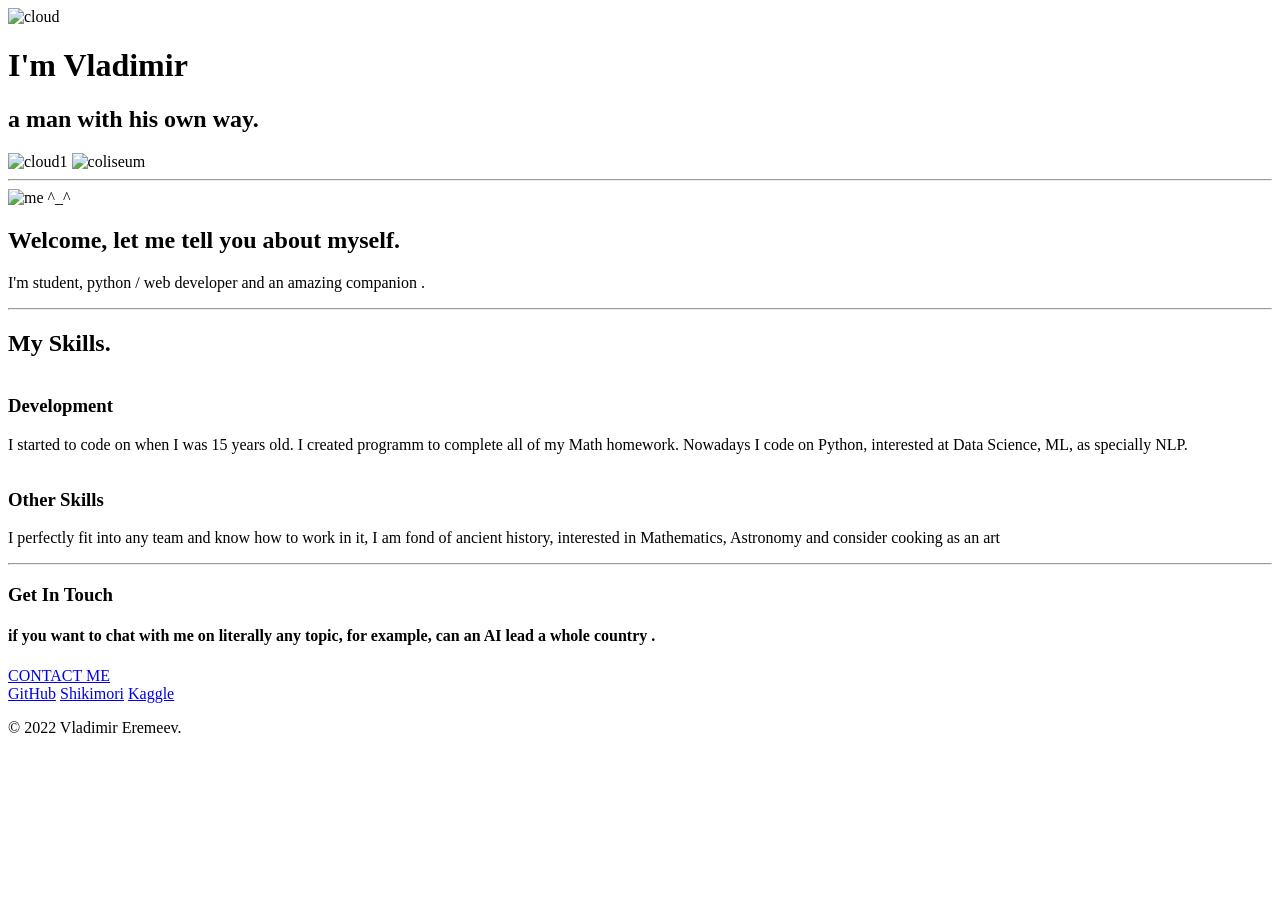
==== index.html @ 24bff434 "Rename my_page.html to index.html" ====
<html lang="en" dir="ltr">

  <head>
    <meta charset="utf-8">
    <title>Welcome ^_^</title>
    <link rel="stylesheet" href="C:\Users\AsusVLG\Atom_project\Site1\css\styles.css">
    <link rel="icon" href="C:\Users\AsusVLG\Atom_project\Site1\pictures\icon.ico">
    <link rel="preconnect" href="https://fonts.googleapis.com">
    <link rel="preconnect" href="https://fonts.gstatic.com" crossorigin>
    <link href="https://fonts.googleapis.com/css2?family=Amatic+SC&family=Bellefair&family=Jua&family=Syncopate&display=swap" rel="stylesheet">
  </head>


  <body>
    <div class="top-container">
      <img class="top-cloud" src="C:\Users\AsusVLG\Atom_project\Site1\pictures\cloud.png" alt="cloud">
      <h1>I'm Vladimir</h1>
      <h2>a man with his own way.</h2>


      <img class="bot-cloud" src="C:\Users\AsusVLG\Atom_project\Site1\pictures\cloud.png" alt="cloud1">
      <img class="coliseum" src="C:\Users\AsusVLG\Atom_project\Site1\pictures\coliseum1.png" alt="coliseum">

    </div>
    <hr>
    <div class="middle-container">
      <div class="profile">
        <img src="C:\Users\AsusVLG\Atom_project\Site1\pictures\me1.png" alt="me ^_^">
        <h2>Welcome, let me tell you about myself.</h2>
        <p>I'm student, python / web developer and an amazing companion .</p>
  </div>

  <hr>

  <div class="skills">

    <h2>My Skills.</h2>

    <div class="skill-row">
      <img class="coding_img" src="C:\Users\AsusVLG\Atom_project\Site1\pictures\coding.png" alt="">
      <h3>Development</h3>
      <p>I started to code on  when I was 15 years old. I created programm to complete all of my Math homework.
       Nowadays I code on Python, interested at Data Science, ML, as specially NLP.</p>
    </div>

    <div class="skill-row">
      <img class="laurel_img" src="C:\Users\AsusVLG\Atom_project\Site1\pictures\laurel.png" alt="">
      <h3>Other Skills</h3>
      <p>I perfectly fit into any team and know how to work in it, I am fond of ancient history, interested in Mathematics, Astronomy
         and consider cooking as an art</p>
    </div>
  </div>

  <hr style="">

    <div class="contact-me">
      <h3>Get In Touch</h3>
      <h4 class="ending">if you want to chat with me on literally any topic, for example, can an AI lead a whole country .</h4>
      <a class="btn" href="mailto:vladimir-eremeev1@mail.ru">CONTACT ME</a>
    </div>
  </div>


  <div class="bottom-container">
    <a class="footer-link" href="https://github.com/kanekipudge/">GitHub</a>
    <a class="footer-link" href="https://shikimori.one/kanekipudge/">Shikimori</a>
    <a class="footer-link" href="https://www.kaggle.com/vladimireremeev">Kaggle</a>
    <p class="copyright"> © 2022 Vladimir Eremeev.</p>
  </div>









  </body>

</html>
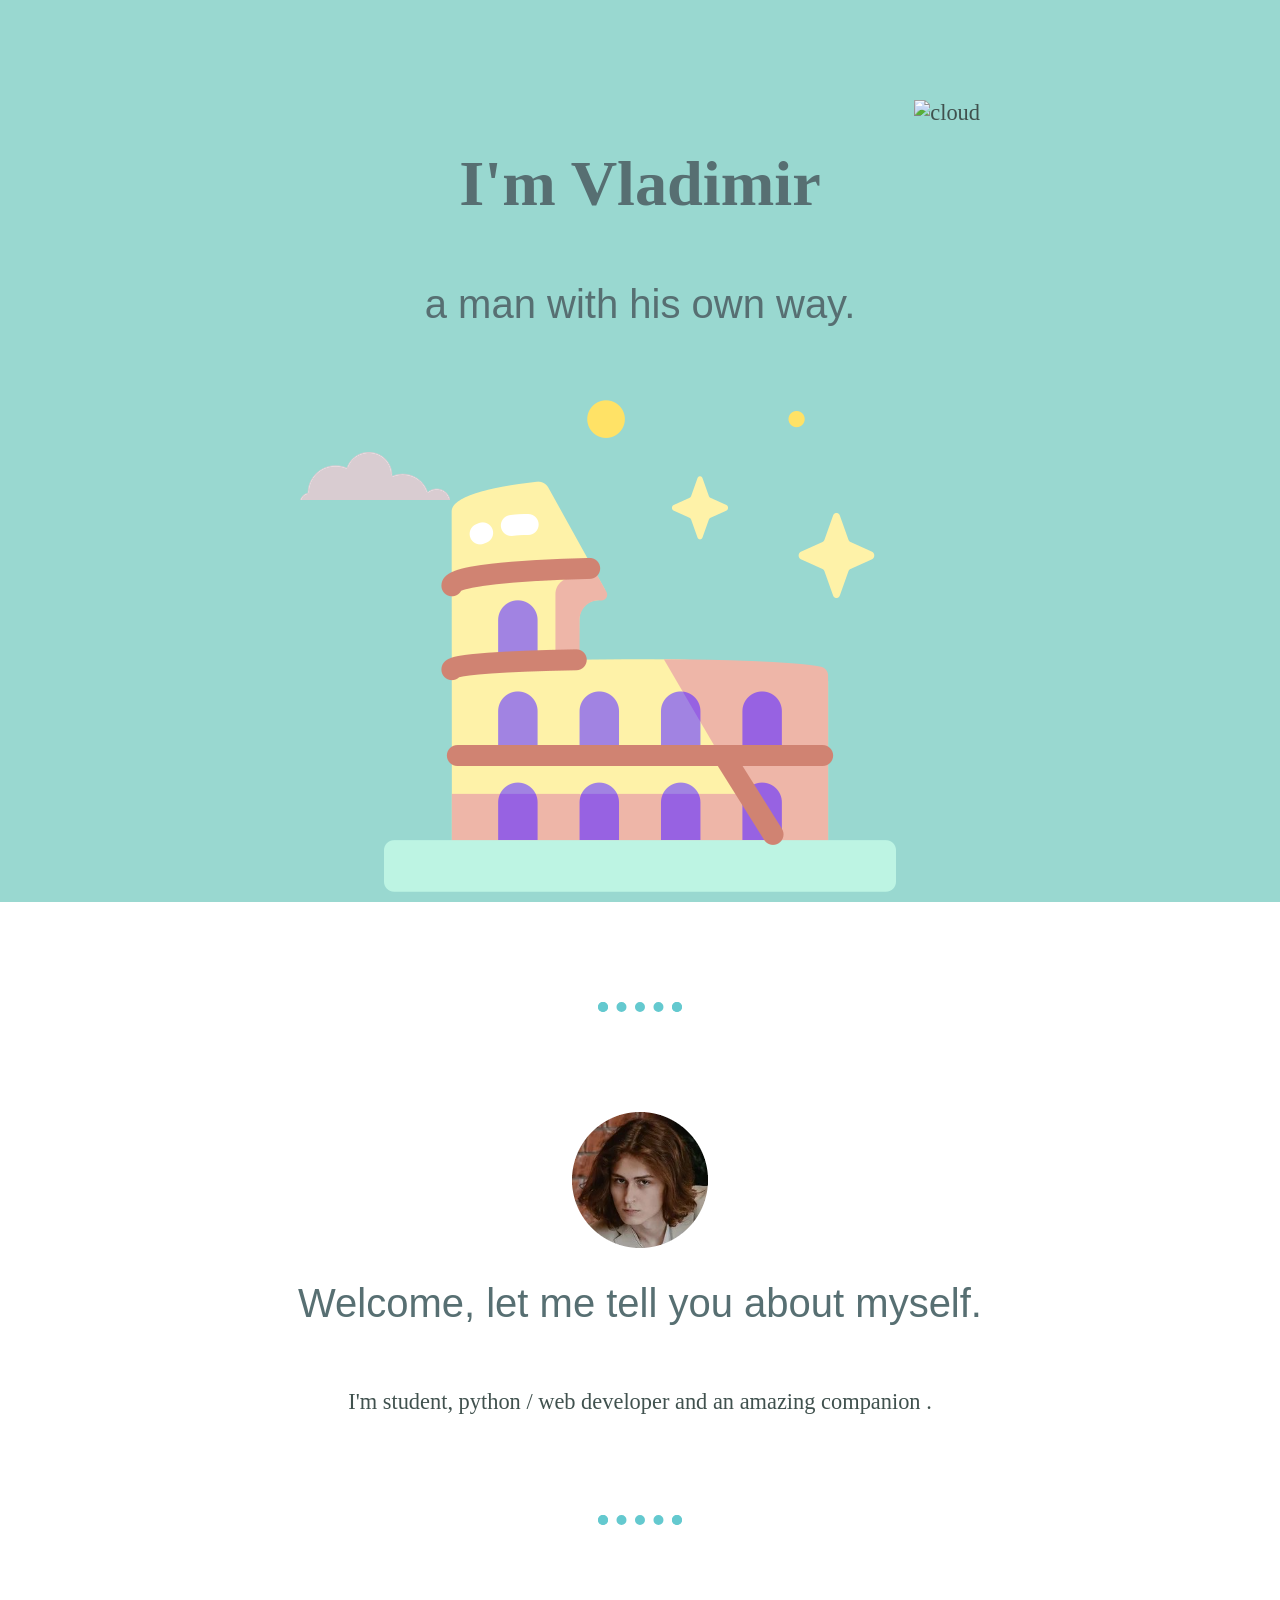
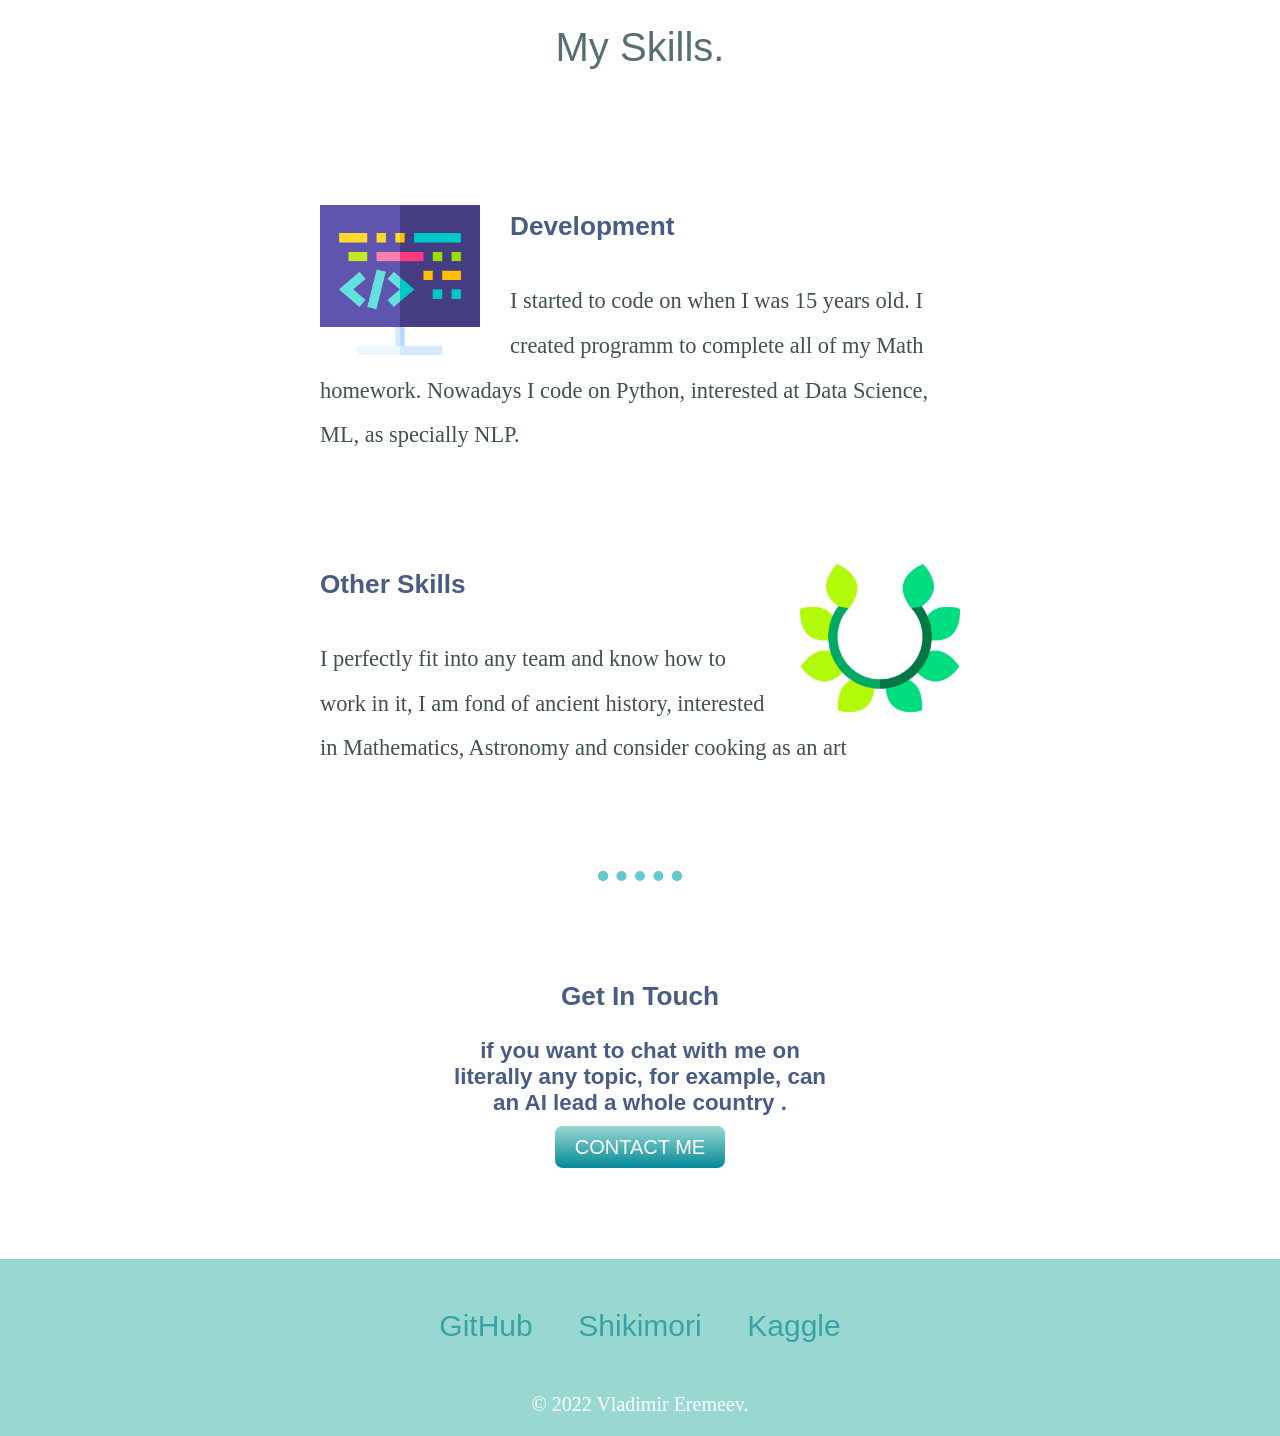
==== commit 30ee9330: "Update index.html" ====
--- a/index.html
+++ b/index.html
@@ -4,8 +4,8 @@
   <head>
     <meta charset="utf-8">
     <title>Welcome ^_^</title>
-    <link rel="stylesheet" href="C:\Users\AsusVLG\Atom_project\Site1\css\styles.css">
-    <link rel="icon" href="C:\Users\AsusVLG\Atom_project\Site1\pictures\icon.ico">
+    <link rel="stylesheet" href="css\styles.css">
+    <link rel="icon" href="pictures\icon.ico">
     <link rel="preconnect" href="https://fonts.googleapis.com">
     <link rel="preconnect" href="https://fonts.gstatic.com" crossorigin>
     <link href="https://fonts.googleapis.com/css2?family=Amatic+SC&family=Bellefair&family=Jua&family=Syncopate&display=swap" rel="stylesheet">
@@ -19,14 +19,14 @@
       <h2>a man with his own way.</h2>
 
 
-      <img class="bot-cloud" src="C:\Users\AsusVLG\Atom_project\Site1\pictures\cloud.png" alt="cloud1">
-      <img class="coliseum" src="C:\Users\AsusVLG\Atom_project\Site1\pictures\coliseum1.png" alt="coliseum">
+      <img class="bot-cloud" src="pictures\cloud.png" alt="cloud1">
+      <img class="coliseum" src="pictures\coliseum1.png" alt="coliseum">
 
     </div>
     <hr>
     <div class="middle-container">
       <div class="profile">
-        <img src="C:\Users\AsusVLG\Atom_project\Site1\pictures\me1.png" alt="me ^_^">
+        <img src="pictures\me1.png" alt="me ^_^">
         <h2>Welcome, let me tell you about myself.</h2>
         <p>I'm student, python / web developer and an amazing companion .</p>
   </div>
@@ -38,14 +38,14 @@
     <h2>My Skills.</h2>
 
     <div class="skill-row">
-      <img class="coding_img" src="C:\Users\AsusVLG\Atom_project\Site1\pictures\coding.png" alt="">
+      <img class="coding_img" src="pictures\coding.png" alt="">
       <h3>Development</h3>
       <p>I started to code on  when I was 15 years old. I created programm to complete all of my Math homework.
        Nowadays I code on Python, interested at Data Science, ML, as specially NLP.</p>
     </div>
 
     <div class="skill-row">
-      <img class="laurel_img" src="C:\Users\AsusVLG\Atom_project\Site1\pictures\laurel.png" alt="">
+      <img class="laurel_img" src="pictures\laurel.png" alt="">
       <h3>Other Skills</h3>
       <p>I perfectly fit into any team and know how to work in it, I am fond of ancient history, interested in Mathematics, Astronomy
          and consider cooking as an art</p>
@@ -68,15 +68,6 @@
     <a class="footer-link" href="https://www.kaggle.com/vladimireremeev">Kaggle</a>
     <p class="copyright"> © 2022 Vladimir Eremeev.</p>
   </div>
-
-
-
-
-
-
-
-
-
   </body>
 
 </html>
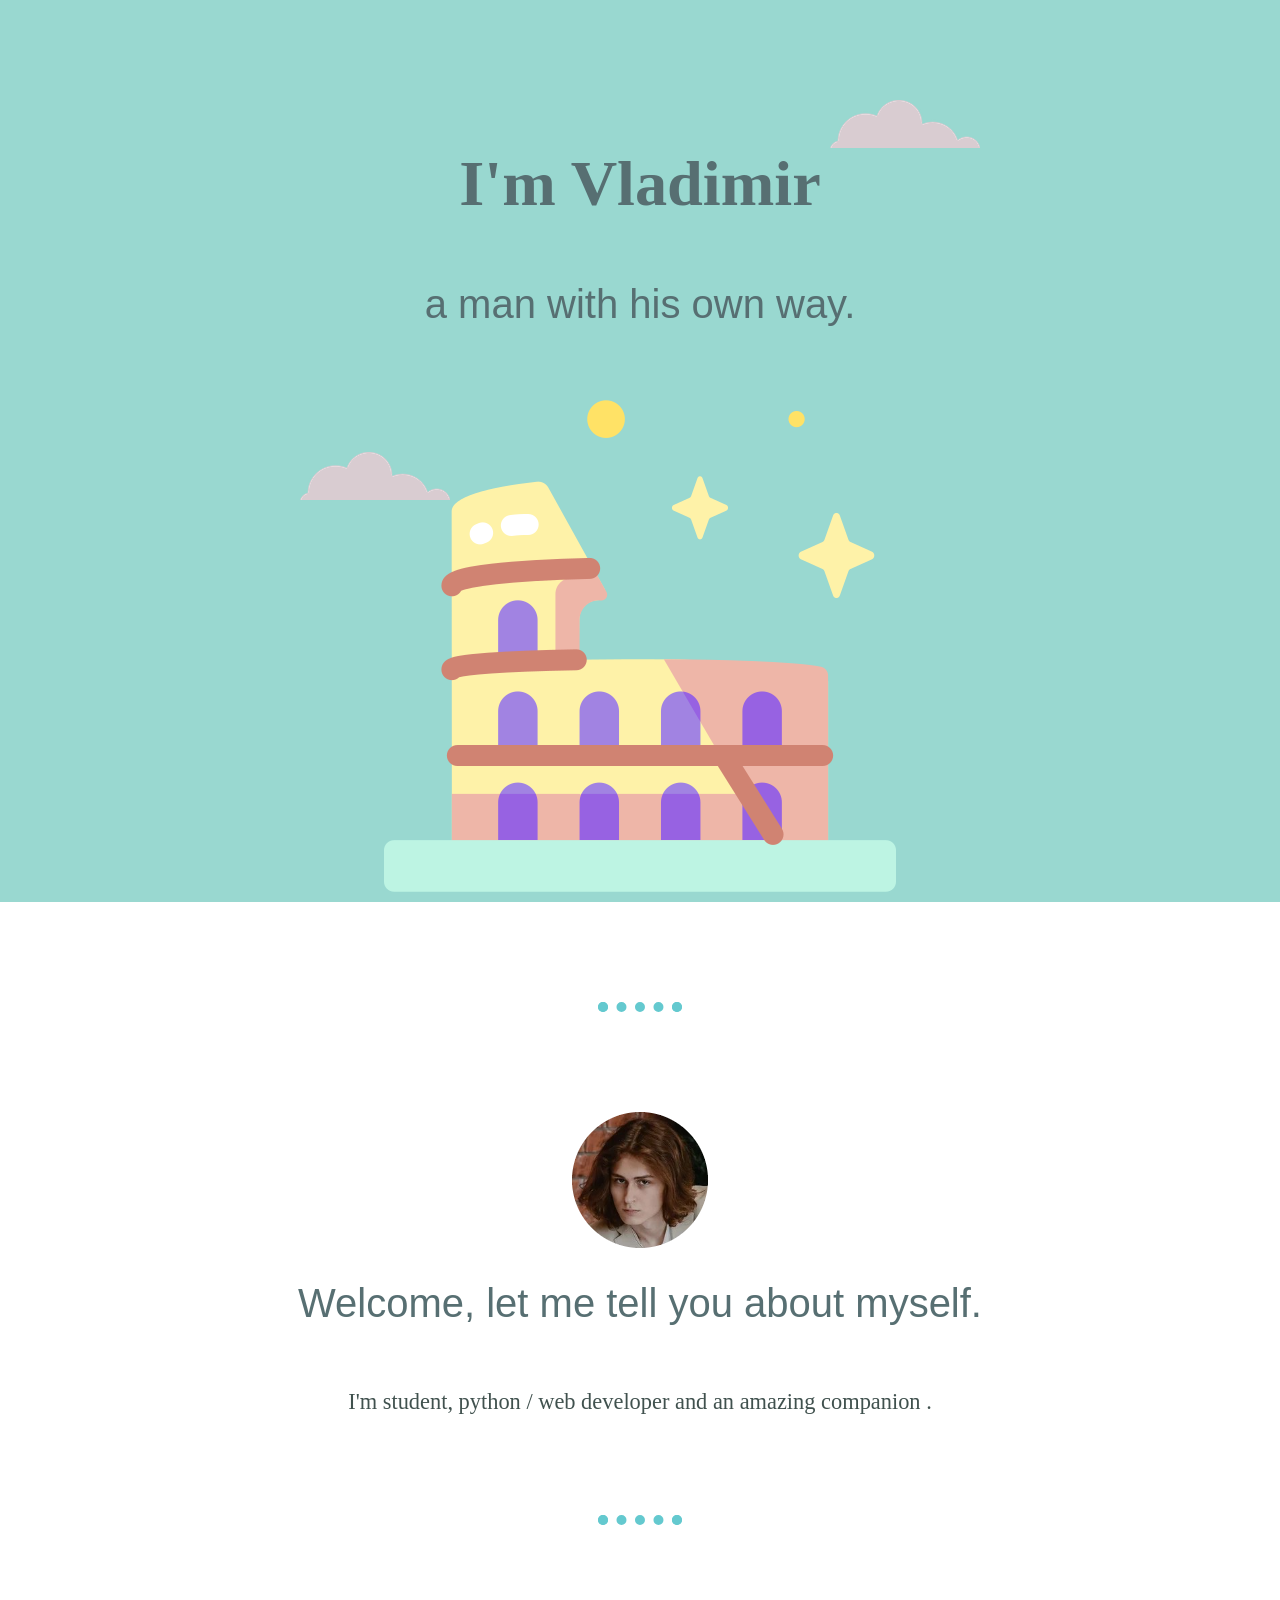
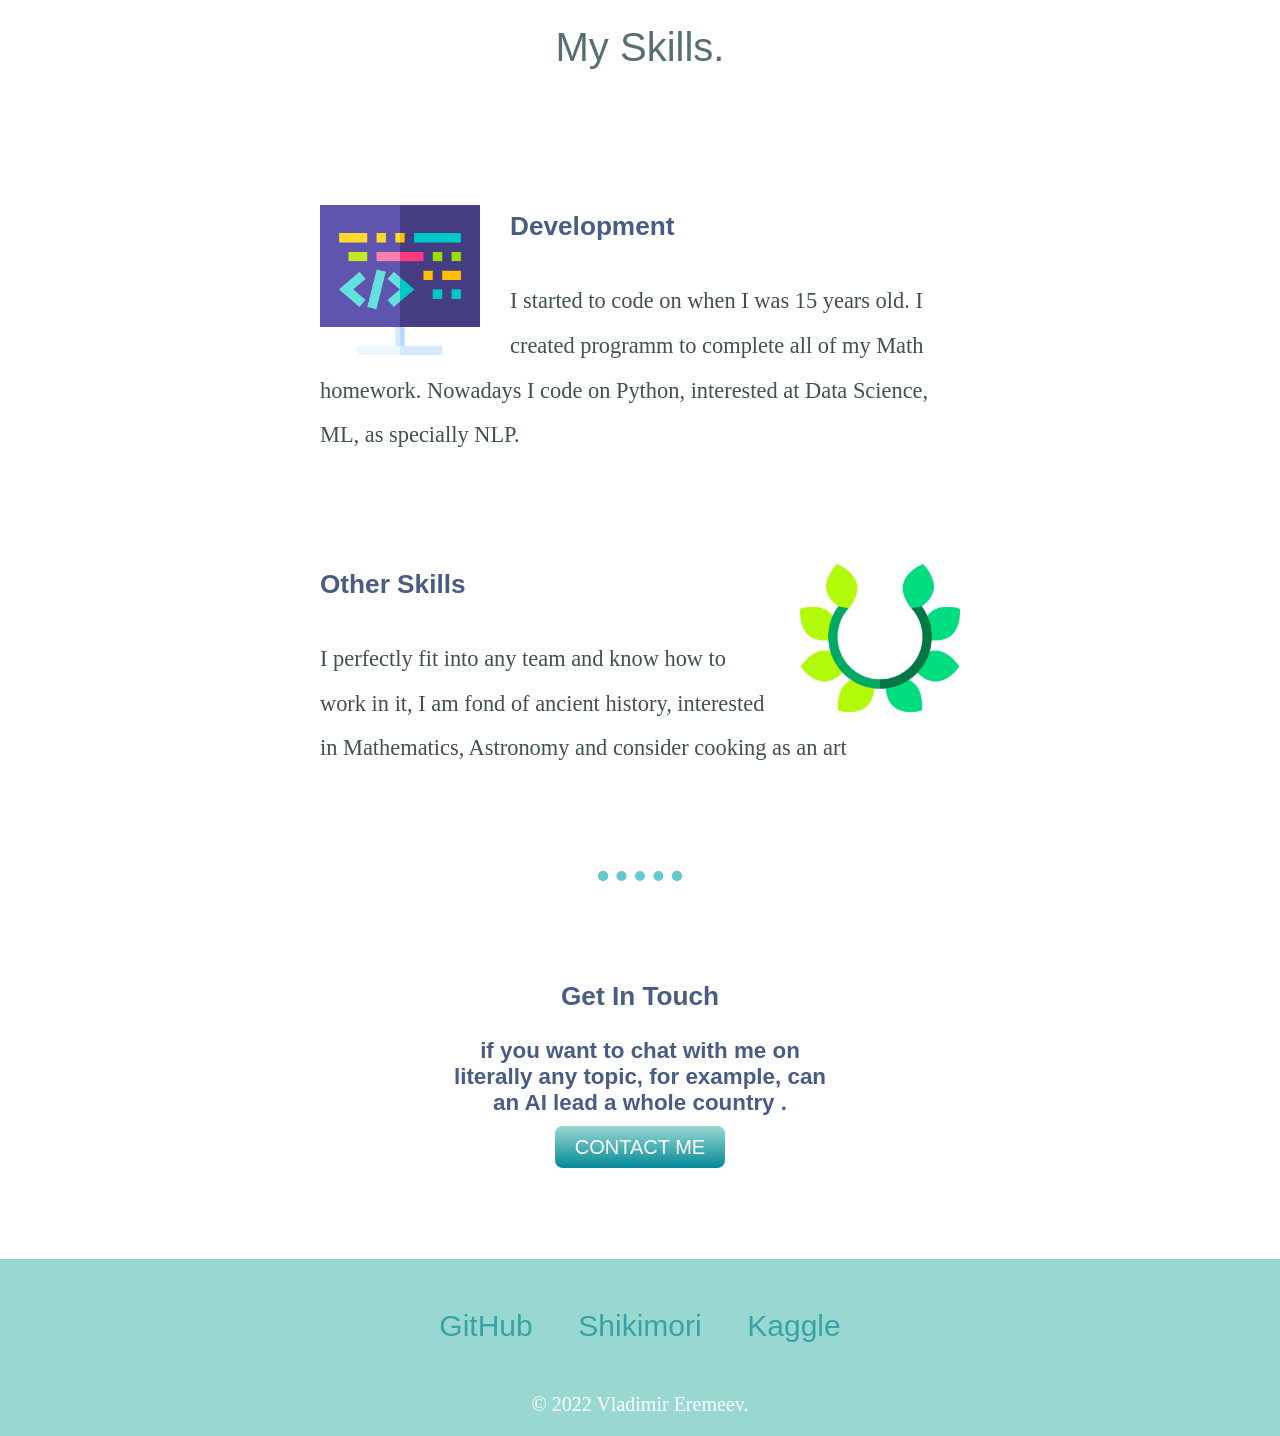
==== commit 5bb0225c: "Update index.html" ====
--- a/index.html
+++ b/index.html
@@ -14,7 +14,7 @@
 
   <body>
     <div class="top-container">
-      <img class="top-cloud" src="C:\Users\AsusVLG\Atom_project\Site1\pictures\cloud.png" alt="cloud">
+      <img class="top-cloud" src="pictures\cloud.png" alt="cloud">
       <h1>I'm Vladimir</h1>
       <h2>a man with his own way.</h2>
 
